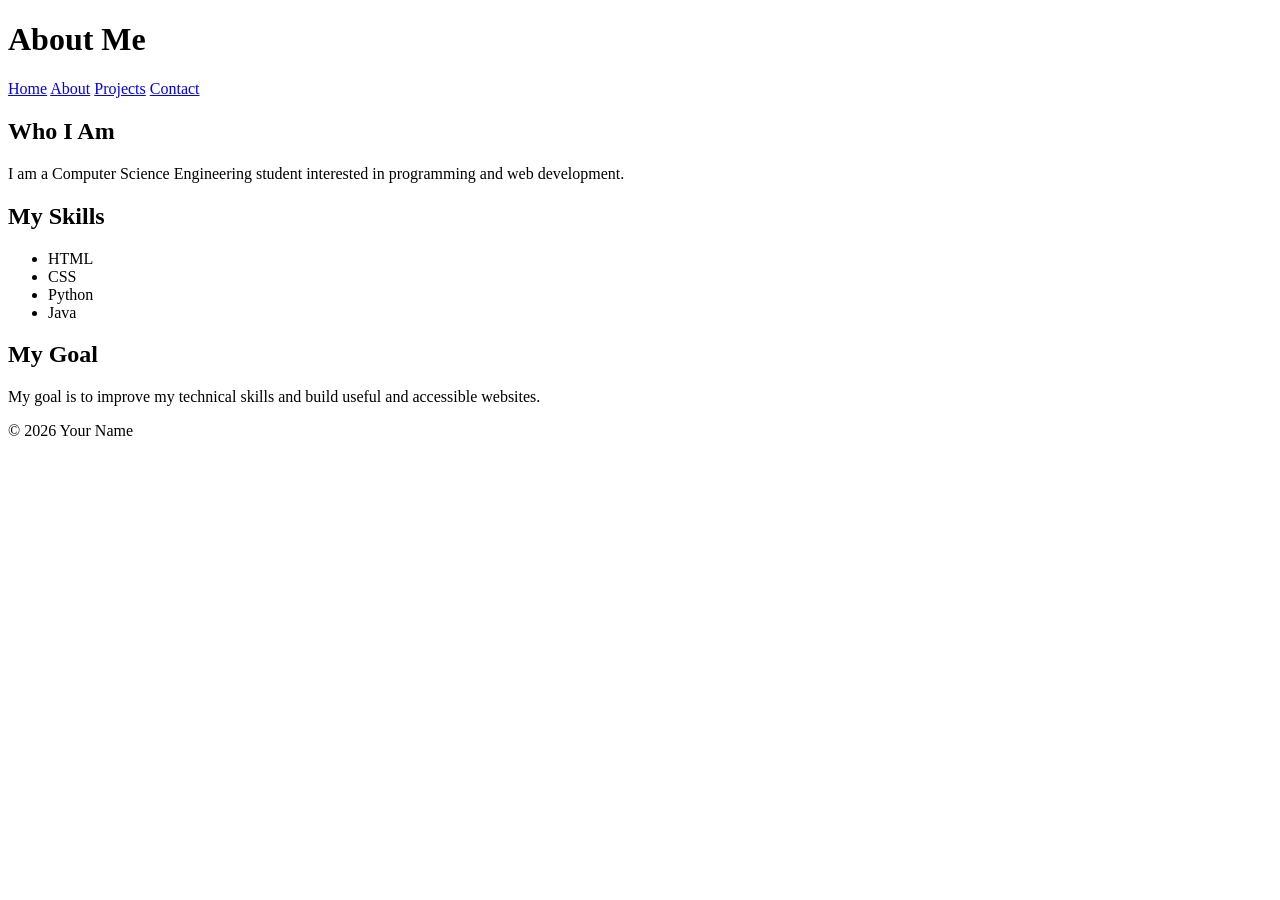
==== about.html @ 890b1322 "Add about.html with personal information" ====
<!DOCTYPE html>
<html lang="en">
<head>
    <meta charset="UTF-8">
    <meta name="viewport" content="width=device-width, initial-scale=1.0">
    <title>About Me</title>
    <link rel="stylesheet" href="Style.css">
</head>

<body>

<header>
    <h1>About Me</h1>

    <nav aria-label="Main navigation">
        <a href="index.html">Home</a>
        <a href="about.html">About</a>
        <a href="Projects.html">Projects</a>
        <a href="Contact.html">Contact</a>
    </nav>
</header>

<main>

    <section>
        <h2>Who I Am</h2>
        <p>
            I am a Computer Science Engineering student
            interested in programming and web development.
        </p>
    </section>

    <section>
        <h2>My Skills</h2>
        <ul>
            <li>HTML</li>
            <li>CSS</li>
            <li>Python</li>
            <li>Java</li>
        </ul>
    </section>

    <section>
        <h2>My Goal</h2>
        <p>
            My goal is to improve my technical skills and
            build useful and accessible websites.
        </p>
    </section>

</main>

<footer>
    <p>&copy; 2026 Your Name</p>
</footer>

</body>
</html>
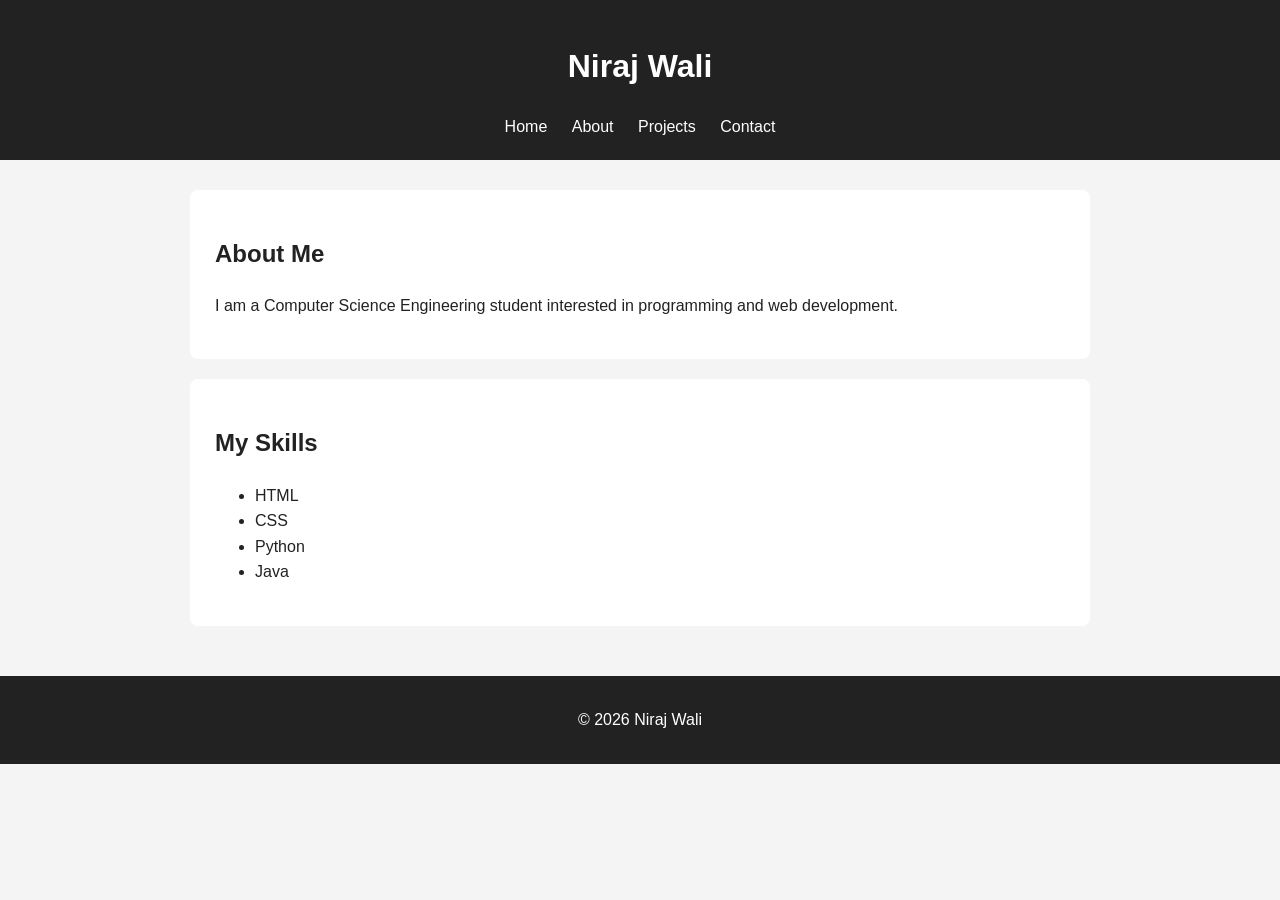
==== commit b98c5c6b: "Revise About page content and layout Updated the About page with personal details and improved struc" ====
--- a/about.html
+++ b/about.html
@@ -1,57 +1,44 @@
 <!DOCTYPE html>
 <html lang="en">
 <head>
-    <meta charset="UTF-8">
-    <meta name="viewport" content="width=device-width, initial-scale=1.0">
-    <title>About Me</title>
-    <link rel="stylesheet" href="Style.css">
+<meta charset="UTF-8">
+<meta name="viewport" content="width=device-width, initial-scale=1.0">
+<title>About - Niraj Wali</title>
+<link rel="stylesheet" href="style.css">
 </head>
 
 <body>
 
 <header>
-    <h1>About Me</h1>
+<h1>Niraj Wali</h1>
 
-    <nav aria-label="Main navigation">
-        <a href="index.html">Home</a>
-        <a href="about.html">About</a>
-        <a href="Projects.html">Projects</a>
-        <a href="Contact.html">Contact</a>
-    </nav>
+<nav>
+<a href="index.html">Home</a>
+<a href="about.html">About</a>
+<a href="projects.html">Projects</a>
+<a href="contact.html">Contact</a>
+</nav>
 </header>
 
 <main>
+<section>
+<h2>About Me</h2>
+<p>I am a Computer Science Engineering student interested in programming and web development.</p>
+</section>
 
-    <section>
-        <h2>Who I Am</h2>
-        <p>
-            I am a Computer Science Engineering student
-            interested in programming and web development.
-        </p>
-    </section>
-
-    <section>
-        <h2>My Skills</h2>
-        <ul>
-            <li>HTML</li>
-            <li>CSS</li>
-            <li>Python</li>
-            <li>Java</li>
-        </ul>
-    </section>
-
-    <section>
-        <h2>My Goal</h2>
-        <p>
-            My goal is to improve my technical skills and
-            build useful and accessible websites.
-        </p>
-    </section>
-
+<section>
+<h2>My Skills</h2>
+<ul>
+<li>HTML</li>
+<li>CSS</li>
+<li>Python</li>
+<li>Java</li>
+</ul>
+</section>
 </main>
 
 <footer>
-    <p>&copy; 2026 Your Name</p>
+<p>&copy; 2026 Niraj Wali</p>
 </footer>
 
 </body>
--- a/style.css
+++ b/style.css
@@ -0,0 +1,72 @@
+body {
+    font-family: Arial, sans-serif;
+    margin: 0;
+    line-height: 1.6;
+    background: #f4f4f4;
+    color: #222;
+}
+
+header {
+    background: #222;
+    color: white;
+    padding: 20px;
+    text-align: center;
+}
+
+nav a {
+    color: white;
+    margin: 0 10px;
+    text-decoration: none;
+}
+
+nav a:hover,
+nav a:focus {
+    text-decoration: underline;
+}
+
+main {
+    max-width: 900px;
+    margin: auto;
+    padding: 30px;
+}
+
+section {
+    background: white;
+    padding: 25px;
+    margin-bottom: 20px;
+    border-radius: 8px;
+}
+
+footer {
+    background: #222;
+    color: white;
+    text-align: center;
+    padding: 15px;
+}
+
+label {
+    display: block;
+    margin-top: 10px;
+    font-weight: bold;
+}
+
+input,
+textarea {
+    width: 100%;
+    padding: 10px;
+    margin-top: 5px;
+    box-sizing: border-box;
+}
+
+button {
+    margin-top: 15px;
+    padding: 10px 20px;
+    cursor: pointer;
+}
+
+button:focus,
+a:focus,
+input:focus,
+textarea:focus {
+    outline: 3px solid #005fcc;
+}
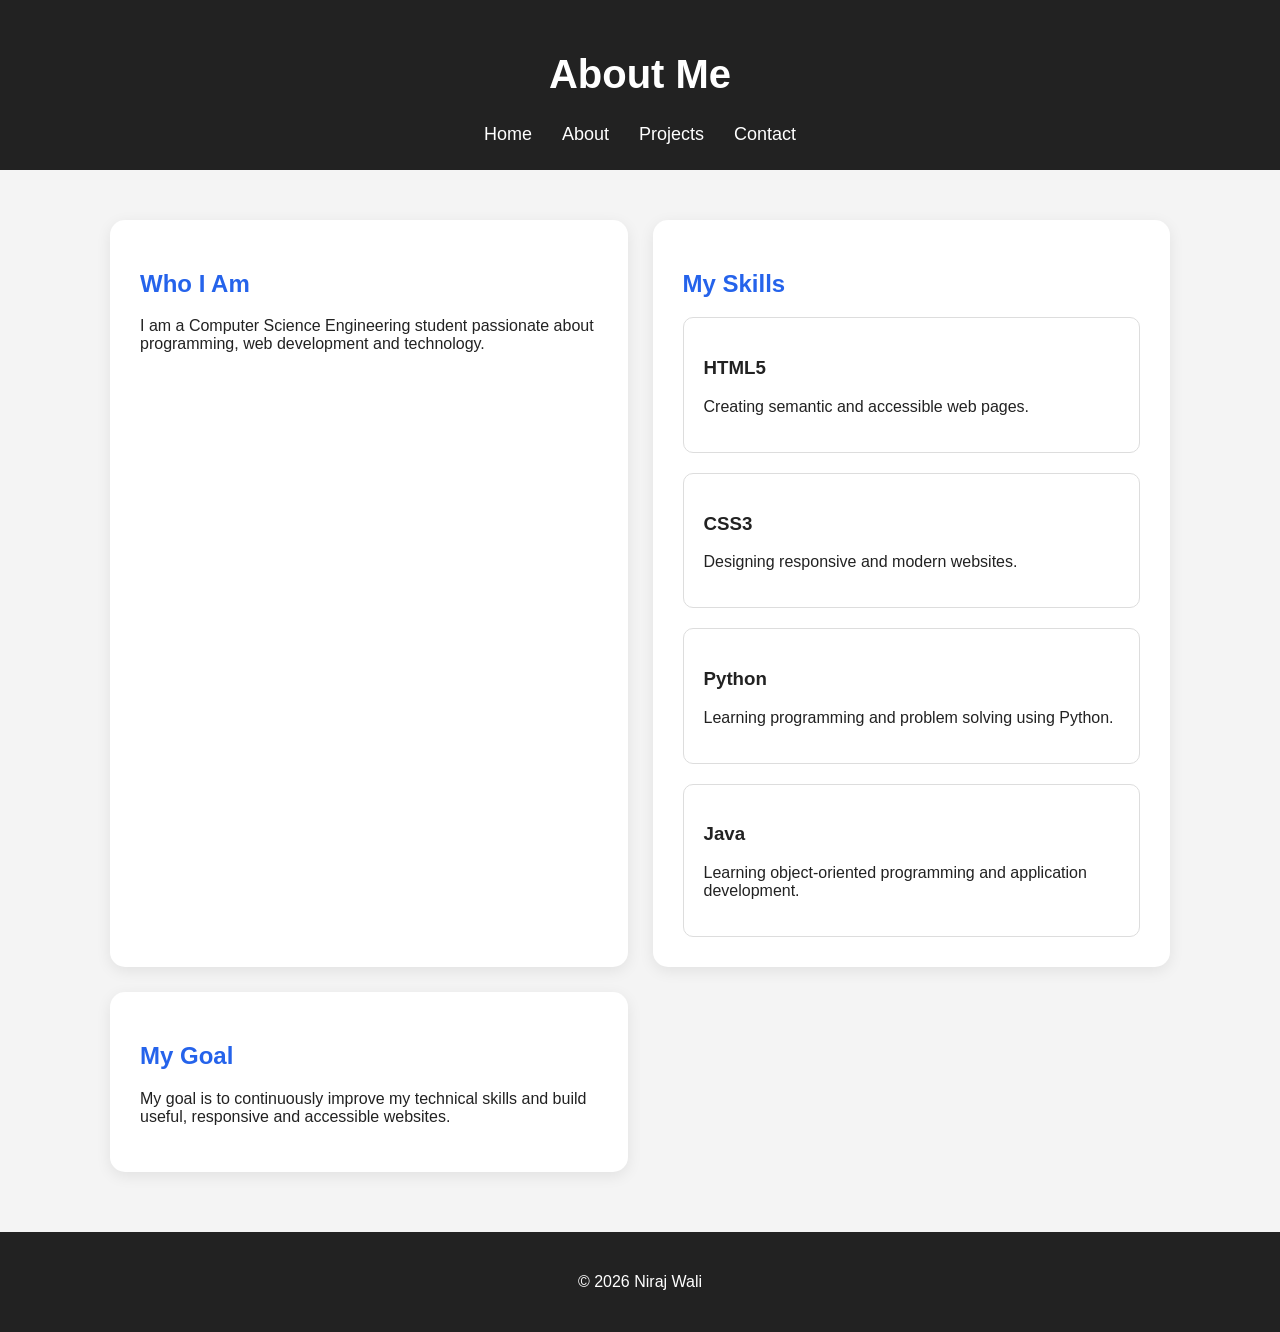
==== commit e22ffaef: "Update about.html" ====
--- a/about.html
+++ b/about.html
@@ -1,44 +1,76 @@
 <!DOCTYPE html>
 <html lang="en">
 <head>
-<meta charset="UTF-8">
-<meta name="viewport" content="width=device-width, initial-scale=1.0">
-<title>About - Niraj Wali</title>
-<link rel="stylesheet" href="style.css">
+  <meta charset="UTF-8">
+  <meta name="viewport" content="width=device-width, initial-scale=1.0">
+  <meta name="description" content="About Niraj Wali">
+  <title>About | Niraj Wali</title>
+  <link rel="stylesheet" href="style.css">
 </head>
 
 <body>
 
 <header>
-<h1>Niraj Wali</h1>
+  <h1>About Me</h1>
 
-<nav>
-<a href="index.html">Home</a>
-<a href="about.html">About</a>
-<a href="projects.html">Projects</a>
-<a href="contact.html">Contact</a>
-</nav>
+  <nav aria-label="Main navigation">
+    <a href="index.html">Home</a>
+    <a href="about.html">About</a>
+    <a href="projects.html">Projects</a>
+    <a href="contact.html">Contact</a>
+  </nav>
 </header>
 
 <main>
-<section>
-<h2>About Me</h2>
-<p>I am a Computer Science Engineering student interested in programming and web development.</p>
-</section>
 
-<section>
-<h2>My Skills</h2>
-<ul>
-<li>HTML</li>
-<li>CSS</li>
-<li>Python</li>
-<li>Java</li>
-</ul>
-</section>
+  <section>
+    <h2>Who I Am</h2>
+    <p>
+      I am a Computer Science Engineering student passionate about
+      programming, web development and technology.
+    </p>
+  </section>
+
+  <section>
+    <h2>My Skills</h2>
+
+    <div class="projects">
+
+      <article class="project">
+        <h3>HTML5</h3>
+        <p>Creating semantic and accessible web pages.</p>
+      </article>
+
+      <article class="project">
+        <h3>CSS3</h3>
+        <p>Designing responsive and modern websites.</p>
+      </article>
+
+      <article class="project">
+        <h3>Python</h3>
+        <p>Learning programming and problem solving using Python.</p>
+      </article>
+
+      <article class="project">
+        <h3>Java</h3>
+        <p>Learning object-oriented programming and application development.</p>
+      </article>
+
+    </div>
+  </section>
+
+  <section>
+    <h2>My Goal</h2>
+    <p>
+      My goal is to continuously improve my technical skills and
+      build useful, responsive and accessible websites.
+    </p>
+  </section>
+
 </main>
 
 <footer>
-<p>&copy; 2026 Niraj Wali</p>
+  <p>&copy; 2026 Niraj Wali</p>
 </footer>
 
 </body>
--- a/style.css
+++ b/style.css
@@ -1,72 +1,107 @@
+:root {
+  --bg: #f4f4f4;
+  --card: #ffffff;
+  --text: #222222;
+  --header: #222222;
+  --accent: #2563eb;
+}
+
+* {
+  box-sizing: border-box;
+}
+
 body {
-    font-family: Arial, sans-serif;
-    margin: 0;
-    line-height: 1.6;
-    background: #f4f4f4;
-    color: #222;
+  margin: 0;
+  font-family: Arial, sans-serif;
+  background: var(--bg);
+  color: var(--text);
 }
 
 header {
-    background: #222;
-    color: white;
-    padding: 20px;
-    text-align: center;
+  background: var(--header);
+  color: white;
+  padding: 25px;
+  text-align: center;
+}
+
+nav {
+  display: flex;
+  justify-content: center;
+  gap: 30px;
+  flex-wrap: wrap;
+  margin-top: 20px;
 }
 
 nav a {
-    color: white;
-    margin: 0 10px;
-    text-decoration: none;
+  color: white;
+  text-decoration: none;
+  font-size: 18px;
 }
 
-nav a:hover,
-nav a:focus {
-    text-decoration: underline;
+nav a:hover {
+  color: #60a5fa;
 }
 
 main {
-    max-width: 900px;
-    margin: auto;
-    padding: 30px;
+  display: grid;
+  grid-template-columns: 1fr;
+  gap: 25px;
+  max-width: 1100px;
+  margin: 30px auto;
+  padding: 20px;
 }
 
 section {
-    background: white;
-    padding: 25px;
-    margin-bottom: 20px;
-    border-radius: 8px;
+  background: var(--card);
+  padding: 30px;
+  border-radius: 15px;
+  box-shadow: 0 4px 15px rgba(0,0,0,0.08);
+}
+
+h1 {
+  font-size: 40px;
+}
+
+h2 {
+  color: var(--accent);
+}
+
+.projects {
+  display: grid;
+  grid-template-columns: repeat(auto-fit, minmax(220px, 1fr));
+  gap: 20px;
+}
+
+.project {
+  padding: 20px;
+  border: 1px solid #ddd;
+  border-radius: 10px;
 }
 
 footer {
-    background: #222;
-    color: white;
-    text-align: center;
-    padding: 15px;
+  background: var(--header);
+  color: white;
+  text-align: center;
+  padding: 25px;
+  margin-top: 40px;
 }
 
-label {
-    display: block;
-    margin-top: 10px;
-    font-weight: bold;
+@media (min-width: 768px) {
+  main {
+    grid-template-columns: repeat(2, 1fr);
+  }
 }
 
-input,
-textarea {
-    width: 100%;
-    padding: 10px;
-    margin-top: 5px;
-    box-sizing: border-box;
+@media (max-width: 600px) {
+  h1 {
+    font-size: 30px;
+  }
+
+  nav {
+    gap: 15px;
+  }
+
+  main {
+    padding: 15px;
+  }
 }
-
-button {
-    margin-top: 15px;
-    padding: 10px 20px;
-    cursor: pointer;
-}
-
-button:focus,
-a:focus,
-input:focus,
-textarea:focus {
-    outline: 3px solid #005fcc;
-}
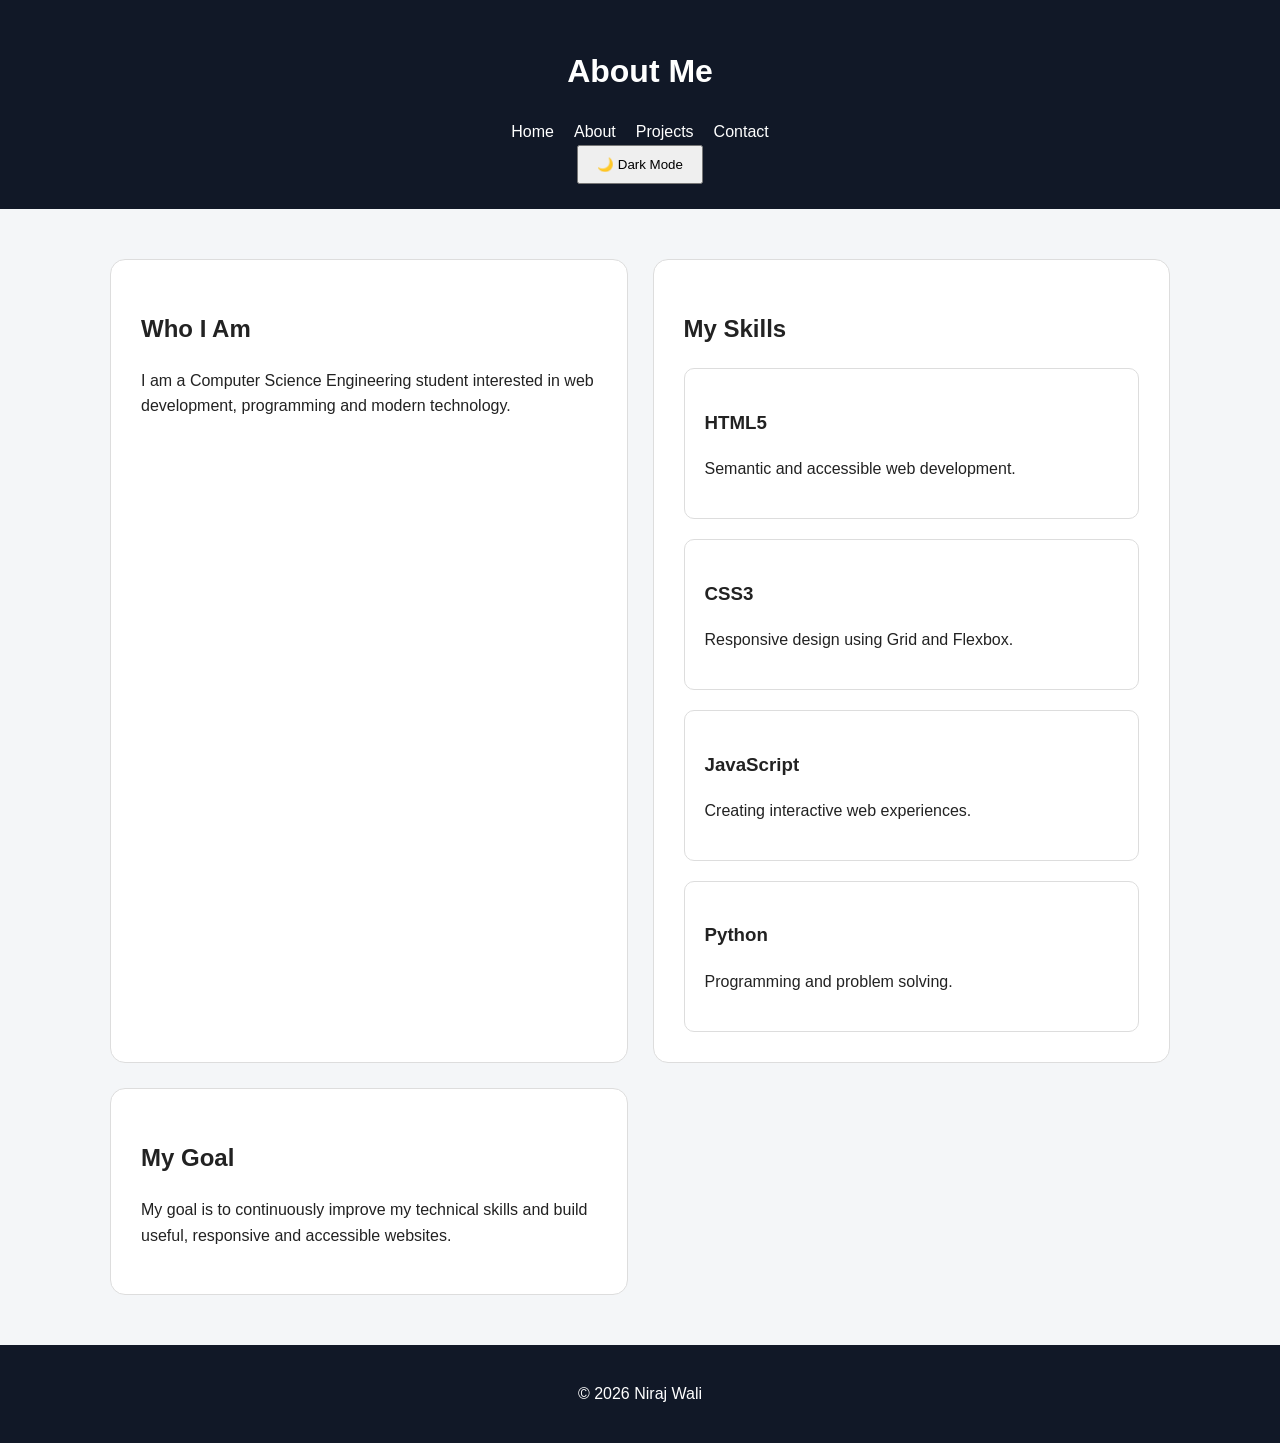
==== commit addd8e64: "Update about.html" ====
--- a/about.html
+++ b/about.html
@@ -1,77 +1,84 @@
 <!DOCTYPE html>
 <html lang="en">
 <head>
-  <meta charset="UTF-8">
-  <meta name="viewport" content="width=device-width, initial-scale=1.0">
-  <meta name="description" content="About Niraj Wali">
-  <title>About | Niraj Wali</title>
-  <link rel="stylesheet" href="style.css">
+    <meta charset="UTF-8">
+    <meta name="viewport" content="width=device-width, initial-scale=1.0">
+    <meta name="description" content="About Niraj Wali">
+    <title>About | Niraj Wali</title>
+    <link rel="stylesheet" href="style.css">
 </head>
 
 <body>
 
 <header>
-  <h1>About Me</h1>
+    <h1>About Me</h1>
 
-  <nav aria-label="Main navigation">
-    <a href="index.html">Home</a>
-    <a href="about.html">About</a>
-    <a href="projects.html">Projects</a>
-    <a href="contact.html">Contact</a>
-  </nav>
+    <nav aria-label="Main navigation">
+        <a href="index.html">Home</a>
+        <a href="about.html">About</a>
+        <a href="projects.html">Projects</a>
+        <a href="contact.html">Contact</a>
+    </nav>
+
+    <button id="themeToggle" type="button"
+            aria-label="Switch to dark mode">
+        🌙 Dark Mode
+    </button>
 </header>
 
 <main>
 
-  <section>
-    <h2>Who I Am</h2>
-    <p>
-      I am a Computer Science Engineering student passionate about
-      programming, web development and technology.
-    </p>
-  </section>
+    <section>
+        <h2>Who I Am</h2>
+        <p>
+            I am a Computer Science Engineering student interested
+            in web development, programming and modern technology.
+        </p>
+    </section>
 
-  <section>
-    <h2>My Skills</h2>
+    <section>
+        <h2>My Skills</h2>
 
-    <div class="projects">
+        <div class="projects">
 
-      <article class="project">
-        <h3>HTML5</h3>
-        <p>Creating semantic and accessible web pages.</p>
-      </article>
+            <article class="project">
+                <h3>HTML5</h3>
+                <p>Semantic and accessible web development.</p>
+            </article>
 
-      <article class="project">
-        <h3>CSS3</h3>
-        <p>Designing responsive and modern websites.</p>
-      </article>
+            <article class="project">
+                <h3>CSS3</h3>
+                <p>Responsive design using Grid and Flexbox.</p>
+            </article>
 
-      <article class="project">
-        <h3>Python</h3>
-        <p>Learning programming and problem solving using Python.</p>
-      </article>
+            <article class="project">
+                <h3>JavaScript</h3>
+                <p>Creating interactive web experiences.</p>
+            </article>
 
-      <article class="project">
-        <h3>Java</h3>
-        <p>Learning object-oriented programming and application development.</p>
-      </article>
+            <article class="project">
+                <h3>Python</h3>
+                <p>Programming and problem solving.</p>
+            </article>
 
-    </div>
-  </section>
+        </div>
+    </section>
 
-  <section>
-    <h2>My Goal</h2>
-    <p>
-      My goal is to continuously improve my technical skills and
-      build useful, responsive and accessible websites.
-    </p>
-  </section>
+    <section>
+        <h2>My Goal</h2>
+        <p>
+            My goal is to continuously improve my technical skills
+            and build useful, responsive and accessible websites.
+        </p>
+    </section>
 
 </main>
 
 <footer>
-  <p>&copy; 2026 Niraj Wali</p>
+    <p>&copy; 2026 Niraj Wali</p>
 </footer>
+
+<script src="script.js"></script>
 
 </body>
 </html>
--- a/style.css
+++ b/style.css
@@ -1,107 +1,107 @@
 :root {
-  --bg: #f4f4f4;
-  --card: #ffffff;
-  --text: #222222;
-  --header: #222222;
-  --accent: #2563eb;
+    --bg: #f4f6f8;
+    --surface: #ffffff;
+    --text: #222222;
+    --primary: #2563eb;
+    --header: #111827;
+    --border: #dddddd;
 }
 
 * {
-  box-sizing: border-box;
+    box-sizing: border-box;
 }
 
 body {
-  margin: 0;
-  font-family: Arial, sans-serif;
-  background: var(--bg);
-  color: var(--text);
+    margin: 0;
+    font-family: Arial, sans-serif;
+    background: var(--bg);
+    color: var(--text);
+    line-height: 1.6;
 }
 
 header {
-  background: var(--header);
-  color: white;
-  padding: 25px;
-  text-align: center;
+    background: var(--header);
+    color: white;
+    padding: 25px;
+    text-align: center;
 }
 
 nav {
-  display: flex;
-  justify-content: center;
-  gap: 30px;
-  flex-wrap: wrap;
-  margin-top: 20px;
+    display: flex;
+    justify-content: center;
+    flex-wrap: wrap;
+    gap: 20px;
+    margin-top: 15px;
 }
 
 nav a {
-  color: white;
-  text-decoration: none;
-  font-size: 18px;
+    color: white;
+    text-decoration: none;
 }
 
-nav a:hover {
-  color: #60a5fa;
+nav a:hover,
+nav a:focus {
+    color: #60a5fa;
 }
 
 main {
-  display: grid;
-  grid-template-columns: 1fr;
-  gap: 25px;
-  max-width: 1100px;
-  margin: 30px auto;
-  padding: 20px;
+    max-width: 1100px;
+    margin: 30px auto;
+    padding: 20px;
+    display: grid;
+    grid-template-columns: 1fr;
+    gap: 25px;
 }
 
 section {
-  background: var(--card);
-  padding: 30px;
-  border-radius: 15px;
-  box-shadow: 0 4px 15px rgba(0,0,0,0.08);
-}
-
-h1 {
-  font-size: 40px;
-}
-
-h2 {
-  color: var(--accent);
+    background: var(--surface);
+    padding: 30px;
+    border-radius: 15px;
+    border: 1px solid var(--border);
 }
 
 .projects {
-  display: grid;
-  grid-template-columns: repeat(auto-fit, minmax(220px, 1fr));
-  gap: 20px;
+    display: grid;
+    grid-template-columns: repeat(auto-fit, minmax(220px, 1fr));
+    gap: 20px;
 }
 
 .project {
-  padding: 20px;
-  border: 1px solid #ddd;
-  border-radius: 10px;
+    padding: 20px;
+    border: 1px solid var(--border);
+    border-radius: 10px;
+}
+
+button {
+    padding: 10px 18px;
+    cursor: pointer;
+}
+
+input,
+textarea {
+    width: 100%;
+    padding: 12px;
 }
 
 footer {
-  background: var(--header);
-  color: white;
-  text-align: center;
-  padding: 25px;
-  margin-top: 40px;
+    background: var(--header);
+    color: white;
+    text-align: center;
+    padding: 20px;
 }
 
 @media (min-width: 768px) {
-  main {
-    grid-template-columns: repeat(2, 1fr);
-  }
+    main {
+        grid-template-columns: repeat(2, 1fr);
+    }
 }
 
 @media (max-width: 600px) {
-  h1 {
-    font-size: 30px;
-  }
+    main {
+        padding: 15px;
+    }
 
-  nav {
-    gap: 15px;
-  }
-
-  main {
-    padding: 15px;
-  }
+    nav {
+        gap: 12px;
+    }
 }
